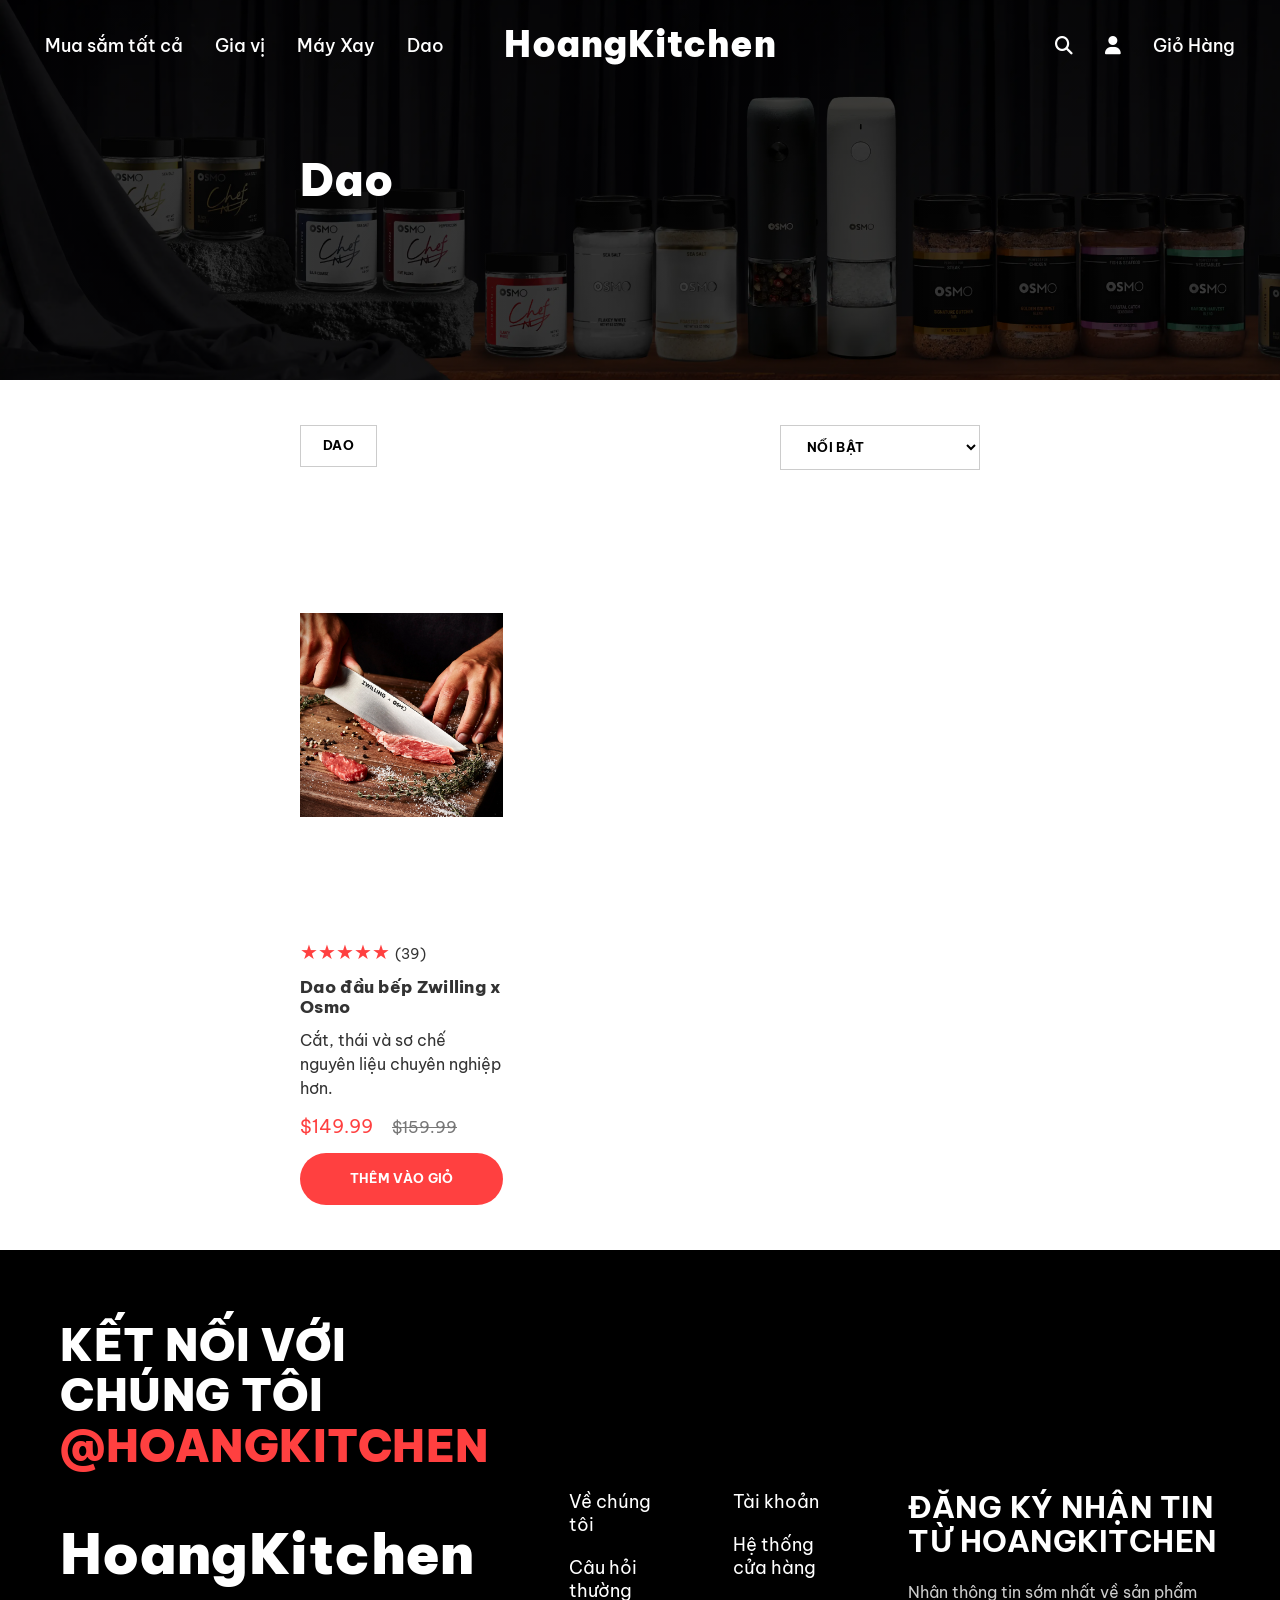
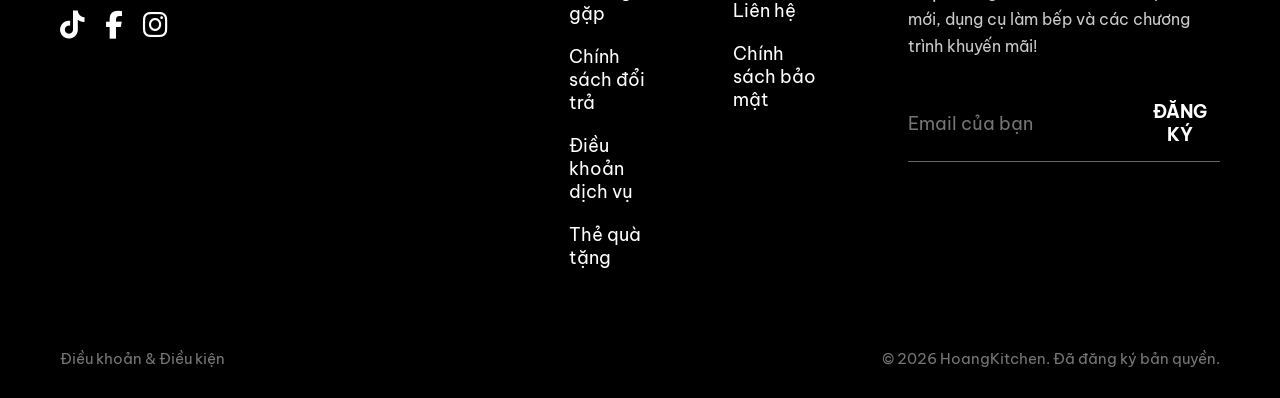
==== Dao.html @ 68b9966e "Add files via upload" ====
<!DOCTYPE html>
<html lang="vi">
<head>
  <meta charset="UTF-8">
  <title>Dao - HoangKitchen</title>
  <link rel="stylesheet" href="css/products.css">
  <link rel="stylesheet" href="css/style.css">
  <link rel="stylesheet" href="https://cdnjs.cloudflare.com/ajax/libs/font-awesome/6.5.1/css/all.min.css">
  <link href="https://fonts.googleapis.com/css2?family=Be+Vietnam+Pro:wght@400;500;600;700;800;900&display=swap" rel="stylesheet">
</head>
<body>

<header class="header product-header">
  <nav class="nav-left">
    <a href="ShopAll.html">Mua sắm tất cả</a>
    <a href="GiaVi.html">Gia vị</a>
    <a href="MayXay.html">Máy Xay</a>
    <a href="Dao.html">Dao</a>
  </nav>

<a href="index.html" class="logo">
  HoangKitchen
</a>

  <div class="nav-right">
    <a href="#"><i class="fa-solid fa-magnifying-glass"></i></a>
    <a href="#"><i class="fa-solid fa-user"></i></a>
    <a href="cart.html">Giỏ Hàng</a>
  </div>
</header>

<section class="shop-hero">
  <div>
    <h1>
        Dao</h1>
  </div>
</section>

<section class="shop-page">

  <div class="shop-filter">
  <div>
    <button>DAO</button>
  </div>

  <select>
    <option>NỔI BẬT</option>
    <option>GIÁ THẤP ĐẾN CAO</option>
    <option>GIÁ CAO ĐẾN THẤP</option>
  </select>
</div>

<div class="shop-grid">

  <div class="shop-card">
    <img src="images/knife.webp" class="contain-img" alt="">
    <p class="stars">★★★★★ <small>(39)</small></p>
    <h3>Dao đầu bếp Zwilling x Osmo</h3>
    <p>Cắt, thái và sơ chế nguyên liệu chuyên nghiệp hơn.</p>
    <div class="shop-price">
      <span>$149.99</span>
      <del>$159.99</del>
    </div>
    <button>THÊM VÀO GIỎ</button>
  </div>

</div>

</section>

<!-- FOOTER -->
<footer class="footer">

  <div class="footer-top">

    <div class="footer-left">
      <h2>
        KẾT NỐI VỚI CHÚNG TÔI <br>
        <span>@HOANGKITCHEN</span>
      </h2>

      <div class="footer-logo">
        HoangKitchen
      </div>

      <div class="footer-social">
        <i class="fa-brands fa-tiktok"></i>
        <i class="fa-brands fa-facebook-f"></i>
        <i class="fa-brands fa-instagram"></i>
      </div>
    </div>

    <div class="footer-links">

      <div class="footer-column">
        <a href="#">Về chúng tôi</a>
        <a href="#">Câu hỏi thường gặp</a>
        <a href="#">Chính sách đổi trả</a>
        <a href="#">Điều khoản dịch vụ</a>
        <a href="#">Thẻ quà tặng</a>
      </div>

      <div class="footer-column">
        <a href="#">Tài khoản</a>
        <a href="#">Hệ thống cửa hàng</a>
        <a href="#">Liên hệ</a>
        <a href="#">Chính sách bảo mật</a>
      </div>

    </div>

    <div class="footer-newsletter">

      <h3>ĐĂNG KÝ NHẬN TIN TỪ HOANGKITCHEN</h3>

      <p>
        Nhận thông tin sớm nhất về sản phẩm mới,
        dụng cụ làm bếp và các chương trình khuyến mãi!
      </p>

      <div class="newsletter-box">
        <input type="email" placeholder="Email của bạn">
        <button>ĐĂNG KÝ</button>
      </div>

    </div>

  </div>

  <div class="footer-bottom">
    <p>Điều khoản & Điều kiện</p>
    <p>© 2026 HoangKitchen. Đã đăng ký bản quyền.</p>
  </div>

</footer>
</body>
</html>
---- css/products.css ----
.product-header {
  position: absolute;
}

.shop-hero {
  height: 380px;
  background-image: linear-gradient(rgba(0,0,0,0.65), rgba(0,0,0,0.65)), url("../images/shopall.webp");
  background-size: cover;
  background-position: center;

  display: flex;
  align-items: center;
  padding-left: 300px;

  color: white;
}

.shop-hero h1 {
  font-size: 48px;
  margin-bottom: 20px;
}

.shop-hero p {
  max-width: 600px;
  line-height: 1.6;
}

.shop-page {
  padding: 45px 300px;
  background: white;
}

.shop-filter {
  display: flex;
  justify-content: space-between;
  margin-bottom: 35px;
}

.shop-filter button,
.shop-filter select {
  padding: 12px 22px;
  background: white;
  border: 1px solid #ccc;
  font-weight: bold;
}

.shop-grid {
  display: grid;
  grid-template-columns: repeat(3, 1fr);
  gap: 35px;
}

.shop-card {
  position: relative;
  display: flex;
  flex-direction: column;
}


.shop-card img {
  width: 100%;
  height: 420px;
  object-fit: cover;
  display: block;
}

.shop-card img.contain-img {
  object-fit: contain;
  background: #fff;
}

.sale-tag {
  position: absolute;
  top: 12px;
  left: 12px;
  z-index: 2;

  background: white;
  color: black;
  padding: 6px 12px;
  font-size: 14px;
}

.stars {
  color: #ff4040;
  font-size: 20px;
  margin-top: 12px;
}

.stars small {
  color: #333;
  font-size: 14px;
}

.shop-card h3 {
  margin: 10px 0;
  font-size: 18px;
}

.shop-card p {
  line-height: 1.5;
}

.shop-price {
  margin: 15px 0;
}

.shop-price span {
  color: #ff4040;
  font-size: 18px;
  margin-right: 15px;
}

.shop-price del {
  color: #777;
}

.shop-card button {
  width: 100%;
  padding: 18px;
  border: none;
  border-radius: 40px;
  background: #ff4040;
  color: white;
  font-weight: bold;
   margin-top: auto;
}

/* ===== FONT FIX FOR VIETNAMESE TEXT ON PRODUCT PAGES ===== */
.shop-hero h1,
.shop-filter button,
.shop-filter select,
.shop-card h3,
.shop-card button,
.sale-tag {
  font-family: "Be Vietnam Pro", Arial, sans-serif;
  letter-spacing: 0.3px;
  line-height: 1.2;
}

.shop-hero h1 {
  font-size: 44px;
  font-weight: 900;
}

.shop-card h3 {
  font-size: 17px;
  font-weight: 800;
}

.sale-tag {
  font-size: 13px;
}
---- css/style.css ----
* {
  margin: 0;
  padding: 0;
  box-sizing: border-box;
  font-family: "Be Vietnam Pro", Arial, sans-serif;
}

body {
  font-family: "Be Vietnam Pro", Arial, sans-serif;
  background: #fffaf3;
  color: #333;
}

/* HEADER */

.header {
  width: 100%;
  height: 90px;
  padding: 0 45px;

  position: absolute;
  top: 0;
  left: 0;
  z-index: 100;

  display: flex;
  align-items: center;
  justify-content: space-between;

  background: transparent;
}

.nav-left,
.nav-right {
  display: flex;
  align-items: center;
  gap: 32px;
}

.nav-left a,
.nav-right a {
  color: white;
  text-decoration: none;
  font-size: 18px;
  font-weight: 500;
}

.nav-left a:hover,
.nav-right a:hover {
  color: #ffb347;
}



.logo {
  position: absolute;
  left: 50%;
  transform: translateX(-50%);

  color: white;
  font-size: 36px;
  font-weight: 900;
  letter-spacing: 2px;
  text-decoration: none;
}

/* HERO */

.hero {
  height: 82vh;
  background-image: url("../images/image_100_1.webp");  
  background-size: cover;
  background-position: center;

  position: relative;

  display: flex;
  justify-content: center;
  align-items: center;
  text-align: center;
}

/* Lớp phủ tối giống ảnh mẫu */
.overlay {
  position: absolute;
  inset: 0;
  background: rgba(0, 0, 0, 0.62);
}

.hero-content {
  position: relative;
  z-index: 2;
  color: white;
}

.fire-icon {
  color: red;
  font-size: 70px;
  margin-bottom: 20px;
}

.hero-subtitle {
  font-size: 16px;
  font-weight: bold;
  margin-bottom: 25px;
}

.hero-content h1 {
  font-family: "Be Vietnam Pro", sans-serif;
  font-size: 72px;
  font-weight: 900;
  letter-spacing: 1px;
  line-height: 1.15;
  text-transform: uppercase;
  margin-bottom: 30px;
}

.hero-btn {
  display: inline-block;
  background: #006bff;
  color: white;

  padding: 18px 42px;
  border-radius: 40px;

  text-decoration: none;
  font-size: 16px;
  font-weight: bold;
}

.hero-btn:hover {
  background: #0052c7;
}

/* CATEGORIES */


.categories {
  padding: 80px 60px;
  background: white;
  text-align: center;
}

.categories h2 {
  font-size: 52px;
  margin-bottom: 50px;
  font-weight: 800;
}

.category-list {
  display: grid;
  grid-template-columns: repeat(2, 1fr);
  gap: 30px;
}

.category-card {
  background: white;

  height: 180px;

  border-radius: 35px;

  display: flex;
  align-items: center;

  padding: 25px;

  gap: 25px;

  box-shadow: 0 8px 20px rgba(0,0,0,0.08);

  transition: 0.3s;

  cursor: pointer;

  text-decoration: none;

  color: #333;
  
}

.category-card:hover {
  transform: translateY(-8px);
  box-shadow: 0 12px 25px rgba(0,0,0,0.15);
}

.category-card img {
  width: 140px;
  height: 140px;

  border-radius: 25px;

  object-fit: cover;
}

.category-card span {
  font-size: 30px;
  font-weight: 700;
  color: #333;
  text-decoration: none;
}

/* FLAVOR SYSTEM */

.flavor-system {
  background: #fff;
  padding: 70px 80px;
  text-align: center;
}

.flavor-system h2 {
  font-size: 56px;
  font-weight: 900;
  margin-bottom: 50px;
  letter-spacing: 1px;
}

.flavor-list {
  display: grid;
  grid-template-columns: repeat(2, 1fr);
  gap: 35px;
}

.flavor-card {
  height: 620px;
  border-radius: 14px;
  overflow: hidden;
  position: relative;
  background: #111;
}

.flavor-card img {
  width: 100%;
  height: 100%;
  object-fit: cover;
}

.flavor-card::after {
  content: "";
  position: absolute;
  inset: 0;
  background: rgba(0,0,0,0.45);
}

.flavor-content {
  position: absolute;
  inset: 0;
  z-index: 2;

  color: white;
  padding: 45px 35px;

  display: flex;
  flex-direction: column;
  align-items: center;
}

.flavor-content > p:first-child {
  font-size: 18px;
  letter-spacing: 8px;
  margin-bottom: 20px;
}

.flavor-content h3 {
  font-size: 58px;
  font-weight: 900;
  margin-bottom: 25px;
}

.flavor-content h3 span {
  background: red;
  color: white;
  font-size: 16px;
  padding: 5px 8px;
  vertical-align: middle;
}

.flavor-content .desc {
  font-size: 17px;
  line-height: 1.7;
  max-width: 620px;
}

.flavor-content a {
  margin-top: auto;
  width: 95%;
  background: #c91f1f;
  color: white;
  text-decoration: none;
  padding: 18px;
  border-radius: 40px;
  font-size: 18px;
  font-weight: bold;
}

.flavor-content a:hover {
  background: #a81616;
}


/* PRODUCT SHOWCASE */

.product-showcase {
  background: #000;
  color: white;
  padding: 90px 80px;

  display: grid;
  grid-template-columns: 280px 1fr;
  gap: 60px;
}

.showcase-left h2 {
  font-size: 42px;
  font-weight: 900;
  line-height: 1.1;
  margin-bottom: 45px;
}

.showcase-left h4 {
  font-size: 18px;
  margin-bottom: 20px;
}

.showcase-tabs {
  display: flex;
  gap: 25px;
  margin-bottom: 40px;
}

.showcase-tabs span:first-child {
  color: #ff4040;
}


.showcase-products {
  display: grid;
  grid-template-columns: repeat(3, 1fr);
  gap: 35px;
}

.showcase-card {
  position: relative;
}

.showcase-card img {
  width: 100%;
  height: 380px;
  object-fit: cover;
}

.discount {
  display: inline-block;

  background: white;
  color: #111;

  padding: 6px 16px;
  font-size: 13px;
  letter-spacing: 2px;

  margin-top: 18px;
  margin-left: auto;
}

.showcase-card {
  position: relative;
  display: flex;
  flex-direction: column;
}

.showcase-card h3 {
  margin-top: 18px;
  font-size: 20px;
  letter-spacing: 1px;
}

.price {
  margin: 12px 0;
  color: #ff4242;
  font-size: 18px;
}

.price del {
  color: #999;
  margin-right: 10px;
}

.showcase-card p {
  line-height: 1.5;
  color: #ddd;
}

.showcase-card button {
  width: 100%;
  margin-top: auto;

  padding: 18px;
  border: none;
  border-radius: 40px;

  background: #ff4242;
  color: white;

  font-weight: bold;
  cursor: pointer;
}


/* CHEF LEVEL */

.chef-level {
  background: #f3f3f3;
  padding: 90px 80px;
}

.chef-header {
  text-align: center;
  max-width: 850px;
  margin: auto;
}

.chef-header h2 {
  font-size: 82px;
  font-weight: 900;
  line-height: 1;
  margin-bottom: 30px;
  letter-spacing: 2px;
}

.chef-header p {
  font-size: 22px;
  color: #555;
  line-height: 1.8;
  margin-bottom: 40px;
}

.chef-header a {
  display: inline-block;

  background: #ff4747;
  color: white;
  text-decoration: none;

  padding: 18px 40px;
  border-radius: 40px;

  font-weight: bold;
  letter-spacing: 1px;
}

.chef-gallery {
  margin-top: 70px;

  display: grid;
  grid-template-columns: repeat(3, 1fr);
  gap: 35px;
}

.chef-item {
  position: relative;
  overflow: hidden;
}

.chef-item img {
  width: 100%;
  height: 520px;
  object-fit: cover;

  transition: 0.4s;
}

.chef-item:hover img {
  transform: scale(1.05);
}

.chef-item h3 {
  position: absolute;
  bottom: 20px;
  left: 30px;

  color: white;
  font-size: 52px;
  font-weight: 900;
  letter-spacing: 2px;
}


/* FOOTER */

.footer {
  background: #000;
  color: white;
  padding: 70px 60px 30px;
}

.footer-top {
  display: grid;
  grid-template-columns: 1.2fr 1fr 1.2fr;
  gap: 80px;
}

/* LEFT */

.footer-left h2 {
  font-size: 58px;
  line-height: 1.1;
  font-weight: 900;
  margin-bottom: 50px;
}

.footer-left h2 span {
  color: #ff4040;
}

.footer-logo {
  font-size: 72px;
  font-weight: 900;
  margin-bottom: 25px;
}

.footer-social {
  display: flex;
  gap: 20px;
}

.footer-social i {
  font-size: 28px;
  cursor: pointer;
}

/* LINKS */

.footer-links {
  display: flex;
  gap: 70px;
  margin-top: 170px;
}

.footer-column {
  display: flex;
  flex-direction: column;
  gap: 20px;
}

.footer-column a {
  color: white;
  text-decoration: none;
  font-size: 18px;
}

.footer-column a:hover {
  color: #ff4040;
}

/* NEWSLETTER */

.footer-newsletter {
  margin-top: 170px;
}

.footer-newsletter h3 {
  font-size: 38px;
  margin-bottom: 20px;
}

.footer-newsletter p {
  color: #ccc;
  line-height: 1.7;
  margin-bottom: 40px;
}

.newsletter-box {
  display: flex;
  border-bottom: 1px solid #666;
  padding-bottom: 15px;
}

.newsletter-box input {
  flex: 1;
  background: transparent;
  border: none;
  outline: none;

  color: white;
  font-size: 18px;
}

.newsletter-box button {
  background: transparent;
  border: none;

  color: white;
  font-size: 18px;
  font-weight: bold;

  cursor: pointer;
}

/* BOTTOM */

.footer-bottom {
  margin-top: 80px;

  display: flex;
  justify-content: space-between;

  color: #777;
  font-size: 15px;
}


/* RESPONSIVE */

@media (max-width: 900px) {
  .header {
    padding: 0 20px;
  }

  .nav-left {
    gap: 15px;
  }

  .nav-left a,
  .nav-right a {
    font-size: 14px;
  }

  .logo {
    font-size: 24px;
  }

  .hero-content h1 {
    font-size: 48px;
  }

  .category-list {
    grid-template-columns: repeat(2, 1fr);
  }
}

/* PRODUCT DETAIL PAGE */

.detail-header {
  width: 100%;
  height: 90px;
  padding: 0 45px;

  display: flex;
  align-items: center;
  justify-content: space-between;

  background: white;
}

.detail-nav-left,
.detail-nav-right {
  display: flex;
  align-items: center;
  gap: 32px;
}

.detail-nav-left a,
.detail-nav-right a {
  color: black;
  text-decoration: none;
  font-size: 18px;
  font-weight: 500;
}

.detail-logo {
  position: absolute;
  left: 50%;
  transform: translateX(-50%);

  color: black;
  font-size: 36px;
  font-weight: 900;
  letter-spacing: 2px;
  text-decoration: none;
}

.product-detail {
  background: white;
  padding: 40px 0 80px;
}

.breadcrumb {
  width: 1200px;
  margin: 0 auto 35px;

  display: flex;
  gap: 15px;

  color: #999;
  font-size: 14px;
}

.breadcrumb a {
  color: #999;
  text-decoration: none;
}

.detail-container {
  width: 1200px;
  margin: auto;

  display: grid;
  grid-template-columns: 1fr 1fr;
  gap: 45px;
}

.main-product-img {
  width: 100%;
  height: 620px;

  border: 1px solid #eee;

  display: flex;
  justify-content: center;
  align-items: center;
}

.main-product-img img {
  width: 90%;
  height: 90%;
  object-fit: contain;
}

.thumb-list {
  margin-top: 20px;

  display: flex;
  justify-content: center;
  gap: 12px;
  flex-wrap: wrap;
}

.thumb-list img {
  width: 70px;
  height: 70px;

  border: 1px solid #ddd;
  object-fit: cover;
  cursor: pointer;
}

.rating {
  display: flex;
  align-items: center;
  gap: 15px;

  margin-bottom: 20px;
}

.rating span {
  color: #ff4040;
  font-size: 24px;
}

.rating p {
  font-size: 16px;
}

.detail-right h1 {
  font-size: 48px;
  margin-bottom: 10px;
}

.detail-price {
  display: flex;
  align-items: center;
  gap: 10px;

  margin-bottom: 50px;
}

.detail-price del {
  color: #aaa;
  font-size: 26px;
}

.detail-price span {
  color: black;
  font-size: 28px;
}

.detail-price b {
  background: #ff4040;
  color: white;
  padding: 5px 8px;
  font-size: 13px;
}

.description h3 {
  font-size: 18px;
  margin-bottom: 25px;
  letter-spacing: 1px;
}

.description p {
  font-size: 17px;
  line-height: 1.6;
  margin-bottom: 30px;
}

.buy-options {
  margin-top: 35px;
}

.option-box {
  position: relative;

  border: 1px solid #333;
  border-radius: 8px;

  padding: 20px;
  margin-bottom: 15px;

  display: flex;
  align-items: center;
  gap: 15px;

  cursor: pointer;
}

.option-box h4 {
  font-size: 22px;
  margin-bottom: 5px;
}

.option-box p {
  font-size: 18px;
}

.option-box p span {
  font-weight: bold;
}

.option-box small {
  position: absolute;
  top: -12px;
  right: 15px;

  background: red;
  color: white;

  padding: 5px 8px;
  border-radius: 4px;
}

.quantity-box {
  width: 150px;
  height: 55px;

  border: 1px solid #333;

  margin: 45px 0 20px;

  display: flex;
  align-items: center;
  justify-content: space-around;
}

.quantity-box button {
  border: none;
  background: transparent;

  font-size: 28px;
  font-weight: bold;
  cursor: pointer;
}

.quantity-box span {
  font-size: 24px;
}

.detail-add-cart {
  width: 100%;
  padding: 22px;

  border: none;
  border-radius: 40px;

  background: black;
  color: white;

  font-size: 18px;
  font-weight: bold;

  cursor: pointer;
}

.detail-add-cart:hover {
  background: #222;
}

.thumb-list img.active-thumb {
  border: 2px solid black;
}

/* ===== FONT FIX FOR VIETNAMESE TEXT ===== */
/* Dùng Be Vietnam Pro cho toàn bộ web để dấu tiếng Việt hiển thị đẹp hơn */
body,
button,
input,
select,
textarea,
a,
p,
span,
h1,
h2,
h3,
h4,
h5,
h6 {
  font-family: "Be Vietnam Pro", Arial, sans-serif;
}

/* Giảm giãn chữ ở các tiêu đề lớn vì tiếng Việt có dấu sẽ bị rời nếu letter-spacing quá cao */
.hero-content h1,
.categories h2,
.flavor-system h2,
.flavor-content h3,
.showcase-left h2,
.chef-header h2,
.chef-item h3,
.footer-left h2,
.footer-logo,
.footer-newsletter h3,
.detail-right h1,
.detail-logo,
.logo {
  letter-spacing: 0.5px;
  line-height: 1.15;
}

/* Chữ phụ trong card, footer, collection không nên giãn quá nhiều */
.flavor-content > p:first-child,
.discount,
.description h3 {
  letter-spacing: 1px;
}

/* Chỉnh lại kích thước một số heading tiếng Việt cho đỡ bị tràn và dễ đọc hơn */
.hero-content h1 {
  font-size: 68px;
  font-weight: 900;
}

.flavor-system h2 {
  font-size: 48px;
}

.flavor-content h3 {
  font-size: 46px;
}

.chef-header h2 {
  font-size: 64px;
}

.chef-item h3 {
  font-size: 38px;
  line-height: 1.1;
}

.footer-left h2 {
  font-size: 44px;
}

.footer-logo {
  font-size: 56px;
}

.footer-newsletter h3 {
  font-size: 30px;
}

.detail-right h1 {
  font-size: 40px;
}

@media (max-width: 900px) {
  .hero-content h1 {
    font-size: 42px;
  }

  .flavor-system h2,
  .chef-header h2 {
    font-size: 38px;
  }

  .flavor-content h3 {
    font-size: 34px;
  }

  .footer-left h2 {
    font-size: 34px;
  }

  .footer-logo {
    font-size: 42px;
  }
}
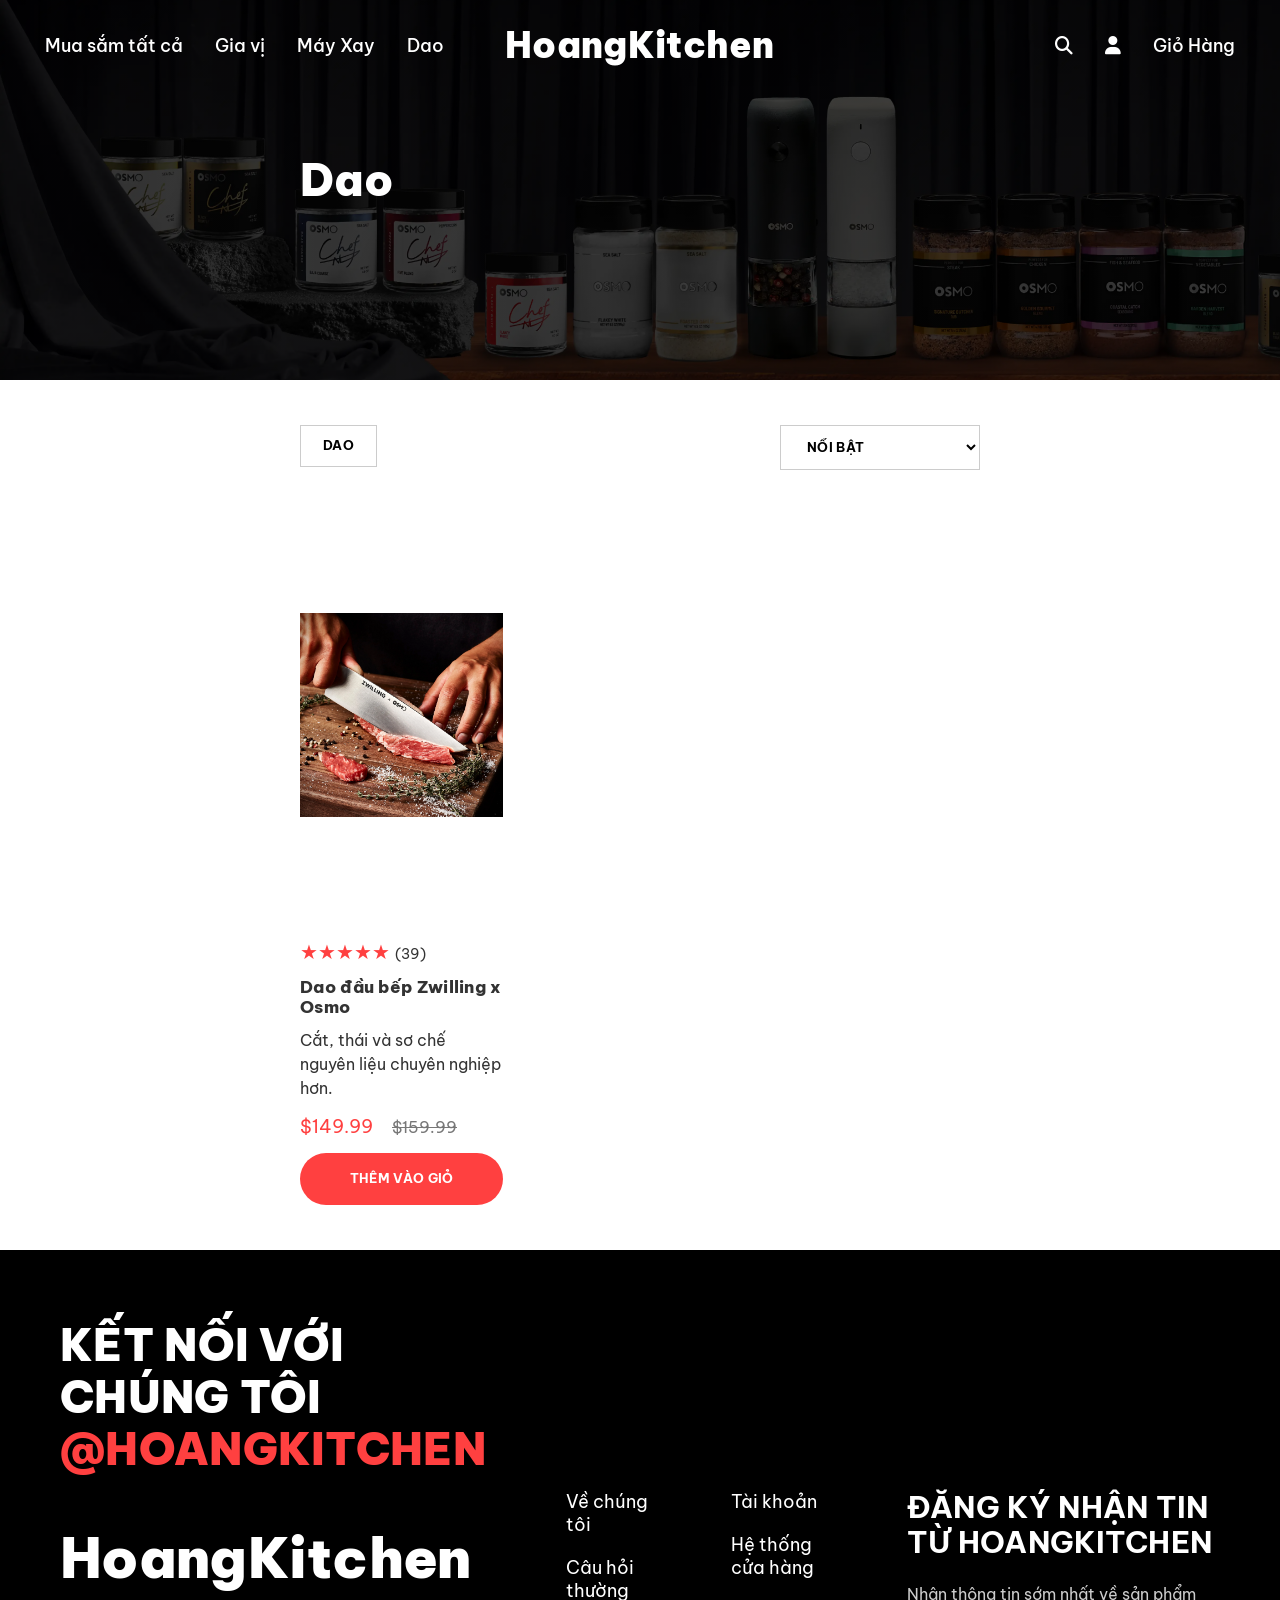
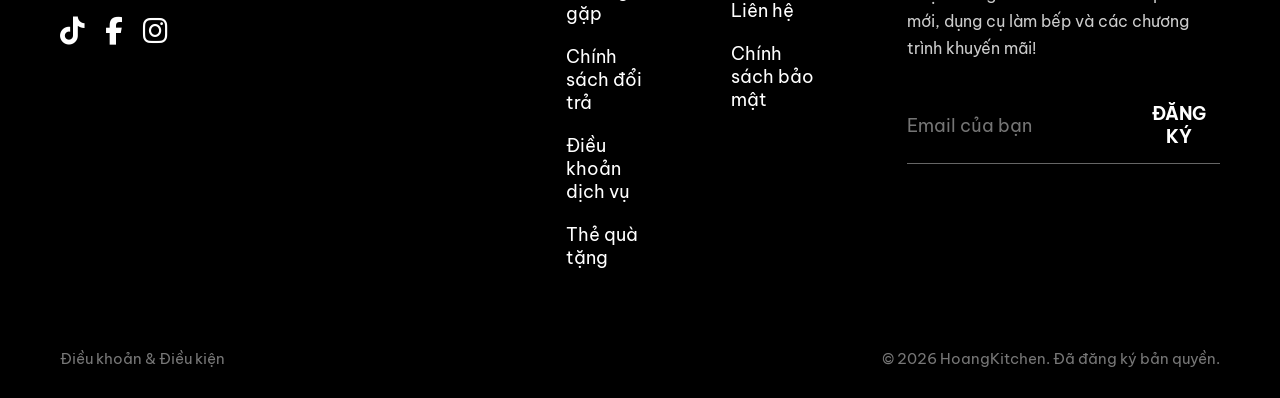
==== commit 441e16c3: "Add files via upload" ====
--- a/Dao.html
+++ b/Dao.html
@@ -2,6 +2,7 @@
 <html lang="vi">
 <head>
   <meta charset="UTF-8">
+  <meta name="viewport" content="width=device-width, initial-scale=1.0">
   <title>Dao - HoangKitchen</title>
   <link rel="stylesheet" href="css/products.css">
   <link rel="stylesheet" href="css/style.css">
--- a/css/products.css
+++ b/css/products.css
@@ -151,3 +151,94 @@
 .sale-tag {
   font-size: 13px;
 }
+
+/* ================= PRODUCTS RESPONSIVE FIX ================= */
+@media (max-width: 1024px) {
+  .shop-hero {
+    padding-left: 80px;
+  }
+
+  .shop-page {
+    padding: 40px 48px;
+  }
+}
+
+@media (max-width: 768px) {
+  .product-header {
+    position: absolute;
+  }
+
+  .shop-hero {
+    height: 430px;
+    padding: 150px 20px 42px;
+    align-items: flex-end;
+    background-position: center;
+  }
+
+  .shop-hero h1 {
+    font-size: 36px;
+    line-height: 1.2;
+    margin-bottom: 12px;
+  }
+
+  .shop-hero p {
+    font-size: 14px;
+    line-height: 1.6;
+    max-width: 100%;
+  }
+
+  .shop-page {
+    padding: 34px 18px;
+  }
+
+  .shop-filter {
+    flex-direction: column;
+    gap: 16px;
+    align-items: stretch;
+  }
+
+  .shop-filter div {
+    display: flex;
+    flex-wrap: wrap;
+    gap: 10px;
+  }
+
+  .shop-filter button,
+  .shop-filter select {
+    font-size: 12px;
+    padding: 10px 13px;
+  }
+
+  .shop-grid {
+    grid-template-columns: 1fr;
+    gap: 42px;
+  }
+
+  .shop-card img {
+    height: 315px;
+    object-fit: contain;
+    background: #fff;
+  }
+
+  .shop-card h3 {
+    font-size: 17px;
+    line-height: 1.35;
+  }
+
+  .shop-card p {
+    font-size: 14px;
+  }
+
+  .stars {
+    font-size: 18px;
+  }
+
+  .shop-price span {
+    font-size: 16px;
+  }
+
+  .shop-card button {
+    padding: 15px;
+    font-size: 13px;
+  }
+}
--- a/css/style.css
+++ b/css/style.css
@@ -1004,3 +1004,491 @@
     font-size: 42px;
   }
 }
+
+/* ================= FONT + RESPONSIVE FIX ================= */
+html {
+  scroll-behavior: smooth;
+}
+
+body {
+  font-family: "Be Vietnam Pro", Arial, sans-serif;
+  overflow-x: hidden;
+}
+
+button,
+input,
+select,
+a,
+p,
+h1,
+h2,
+h3,
+h4,
+span {
+  font-family: "Be Vietnam Pro", Arial, sans-serif;
+}
+
+.hero-content h1,
+.categories h2,
+.flavor-system h2,
+.flavor-content h3,
+.showcase-left h2,
+.chef-header h2,
+.footer-left h2,
+.footer-newsletter h3,
+.detail-right h1,
+.footer-logo,
+.logo,
+.detail-logo {
+  letter-spacing: 0.3px !important;
+  line-height: 1.18;
+}
+
+.flavor-content > p:first-child {
+  letter-spacing: 4px;
+}
+
+.category-card,
+.category-card * {
+  text-decoration: none !important;
+}
+
+/* Tablet */
+@media (max-width: 1024px) {
+  .header,
+  .detail-header {
+    padding: 0 24px;
+  }
+
+  .nav-left,
+  .nav-right,
+  .detail-nav-left,
+  .detail-nav-right {
+    gap: 18px;
+  }
+
+  .nav-left a,
+  .nav-right a,
+  .detail-nav-left a,
+  .detail-nav-right a {
+    font-size: 15px;
+  }
+
+  .logo,
+  .detail-logo {
+    font-size: 28px;
+  }
+
+  .hero-content h1 {
+    font-size: 58px;
+  }
+
+  .flavor-system,
+  .product-showcase,
+  .chef-level,
+  .footer {
+    padding-left: 35px;
+    padding-right: 35px;
+  }
+
+  .flavor-list,
+  .category-list {
+    gap: 24px;
+  }
+
+  .flavor-content h3 {
+    font-size: 42px;
+  }
+
+  .showcase-products {
+    gap: 22px;
+  }
+
+  .chef-header h2 {
+    font-size: 60px;
+  }
+
+  .detail-container,
+  .breadcrumb {
+    width: calc(100% - 48px);
+  }
+}
+
+/* Mobile */
+@media (max-width: 768px) {
+  body {
+    overflow-x: hidden;
+  }
+
+  .header,
+  .detail-header {
+    height: auto;
+    min-height: 96px;
+    padding: 14px 18px;
+    flex-direction: column;
+    justify-content: center;
+    gap: 10px;
+  }
+
+  .logo,
+  .detail-logo {
+    position: static;
+    transform: none;
+    order: -1;
+    font-size: 24px;
+    text-align: center;
+  }
+
+  .nav-left,
+  .nav-right,
+  .detail-nav-left,
+  .detail-nav-right {
+    width: 100%;
+    justify-content: center;
+    flex-wrap: wrap;
+    gap: 12px 16px;
+  }
+
+  .nav-left a,
+  .nav-right a,
+  .detail-nav-left a,
+  .detail-nav-right a {
+    font-size: 13px;
+  }
+
+  .hero {
+    height: 620px;
+    padding: 150px 18px 50px;
+    align-items: center;
+  }
+
+  .fire-icon {
+    font-size: 44px;
+    margin-bottom: 14px;
+  }
+
+  .hero-subtitle {
+    font-size: 12px;
+    line-height: 1.5;
+    margin-bottom: 16px;
+  }
+
+  .hero-content h1 {
+    font-size: 38px;
+    line-height: 1.25;
+    letter-spacing: 0 !important;
+  }
+
+  .categories {
+    padding: 48px 18px;
+  }
+
+  .categories h2 {
+    font-size: 32px;
+    margin-bottom: 30px;
+  }
+
+  .category-list {
+    grid-template-columns: 1fr;
+    gap: 18px;
+  }
+
+  .category-card {
+    min-height: 120px;
+    height: auto;
+    border-radius: 24px;
+    padding: 18px;
+    gap: 18px;
+  }
+
+  .category-card img {
+    width: 82px;
+    height: 82px;
+    border-radius: 20px;
+  }
+
+  .category-card span {
+    font-size: 22px;
+    text-align: left;
+  }
+
+  .flavor-system {
+    padding: 48px 18px;
+  }
+
+  .flavor-system h2 {
+    font-size: 31px;
+    line-height: 1.25;
+    margin-bottom: 32px;
+  }
+
+  .flavor-list {
+    grid-template-columns: 1fr;
+    gap: 22px;
+  }
+
+  .flavor-card {
+    height: 520px;
+    border-radius: 14px;
+  }
+
+  .flavor-content {
+    padding: 35px 22px;
+  }
+
+  .flavor-content > p:first-child {
+    font-size: 14px;
+    letter-spacing: 3px;
+  }
+
+  .flavor-content h3 {
+    font-size: 34px;
+    line-height: 1.2;
+  }
+
+  .flavor-content h3 span {
+    font-size: 12px;
+    padding: 4px 6px;
+  }
+
+  .flavor-content .desc {
+    font-size: 14px;
+    line-height: 1.6;
+  }
+
+  .flavor-content a {
+    width: 100%;
+    font-size: 14px;
+    padding: 15px;
+  }
+
+  .product-showcase {
+    padding: 56px 18px;
+    grid-template-columns: 1fr;
+    gap: 32px;
+  }
+
+  .showcase-left h2 {
+    font-size: 32px;
+  }
+
+  .showcase-left h4 {
+    font-size: 15px;
+  }
+
+  .showcase-tabs {
+    flex-wrap: wrap;
+    gap: 12px;
+    font-size: 13px;
+  }
+
+  .showcase-products {
+    grid-template-columns: 1fr;
+    gap: 38px;
+  }
+
+  .showcase-card img {
+    height: 300px;
+    object-fit: cover;
+  }
+
+  .showcase-card h3 {
+    font-size: 17px;
+  }
+
+  .showcase-card p {
+    font-size: 14px;
+  }
+
+  .chef-level {
+    padding: 56px 18px;
+  }
+
+  .chef-header h2 {
+    font-size: 38px;
+    line-height: 1.15;
+  }
+
+  .chef-header p {
+    font-size: 15px;
+    line-height: 1.7;
+  }
+
+  .chef-gallery {
+    grid-template-columns: 1fr;
+    gap: 22px;
+    margin-top: 38px;
+  }
+
+  .chef-item img {
+    height: 340px;
+  }
+
+  .chef-item h3 {
+    font-size: 32px;
+    left: 18px;
+    bottom: 16px;
+  }
+
+  .footer {
+    padding: 48px 22px 24px;
+  }
+
+  .footer-top {
+    grid-template-columns: 1fr;
+    gap: 36px;
+  }
+
+  .footer-left h2 {
+    font-size: 30px;
+    margin-bottom: 30px;
+  }
+
+  .footer-logo {
+    font-size: 38px;
+  }
+
+  .footer-social i {
+    font-size: 22px;
+  }
+
+  .footer-links {
+    margin-top: 0;
+    flex-direction: column;
+    gap: 22px;
+  }
+
+  .footer-column {
+    gap: 12px;
+  }
+
+  .footer-column a {
+    font-size: 15px;
+  }
+
+  .footer-newsletter {
+    margin-top: 0;
+  }
+
+  .footer-newsletter h3 {
+    font-size: 24px;
+    line-height: 1.25;
+  }
+
+  .footer-newsletter p {
+    font-size: 14px;
+    margin-bottom: 24px;
+  }
+
+  .newsletter-box {
+    flex-direction: column;
+    gap: 14px;
+  }
+
+  .newsletter-box input,
+  .newsletter-box button {
+    font-size: 15px;
+  }
+
+  .newsletter-box button {
+    text-align: left;
+  }
+
+  .footer-bottom {
+    margin-top: 40px;
+    flex-direction: column;
+    gap: 10px;
+    font-size: 13px;
+  }
+
+  .product-detail {
+    padding: 28px 18px 56px;
+  }
+
+  .breadcrumb {
+    width: 100%;
+    flex-wrap: wrap;
+    font-size: 12px;
+  }
+
+  .detail-container {
+    width: 100%;
+    grid-template-columns: 1fr;
+    gap: 30px;
+  }
+
+  .main-product-img {
+    height: 360px;
+  }
+
+  .thumb-list {
+    gap: 9px;
+  }
+
+  .thumb-list img {
+    width: 56px;
+    height: 56px;
+  }
+
+  .rating {
+    gap: 10px;
+  }
+
+  .rating span {
+    font-size: 19px;
+  }
+
+  .rating p {
+    font-size: 13px;
+  }
+
+  .detail-right h1 {
+    font-size: 30px;
+    line-height: 1.25;
+  }
+
+  .detail-price {
+    flex-wrap: wrap;
+    margin-bottom: 30px;
+  }
+
+  .detail-price del {
+    font-size: 18px;
+  }
+
+  .detail-price span {
+    font-size: 22px;
+  }
+
+  .description h3 {
+    font-size: 16px;
+  }
+
+  .description p {
+    font-size: 14px;
+    line-height: 1.65;
+    margin-bottom: 22px;
+  }
+
+  .option-box {
+    padding: 16px;
+  }
+
+  .option-box h4 {
+    font-size: 17px;
+  }
+
+  .option-box p {
+    font-size: 15px;
+  }
+
+  .quantity-box {
+    width: 130px;
+    height: 48px;
+    margin: 30px 0 18px;
+  }
+
+  .detail-add-cart {
+    padding: 18px;
+  }
+}
